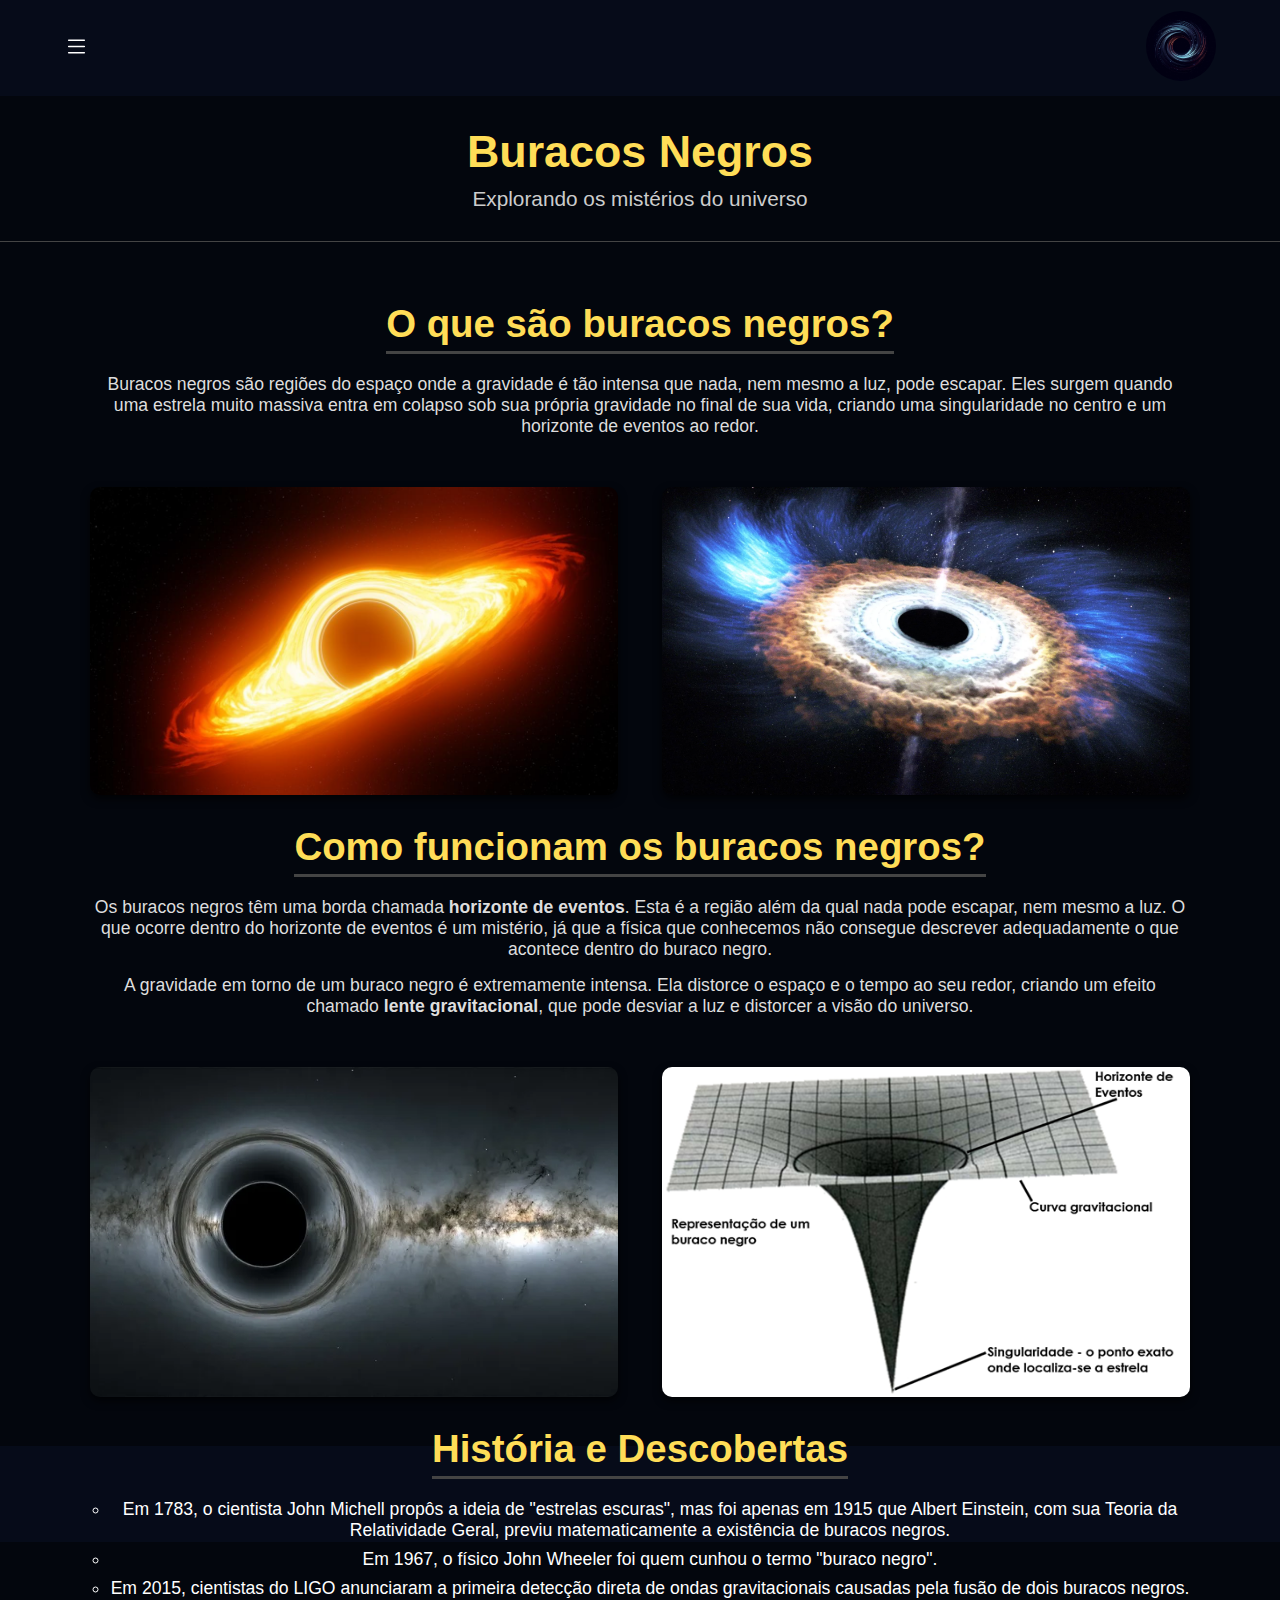
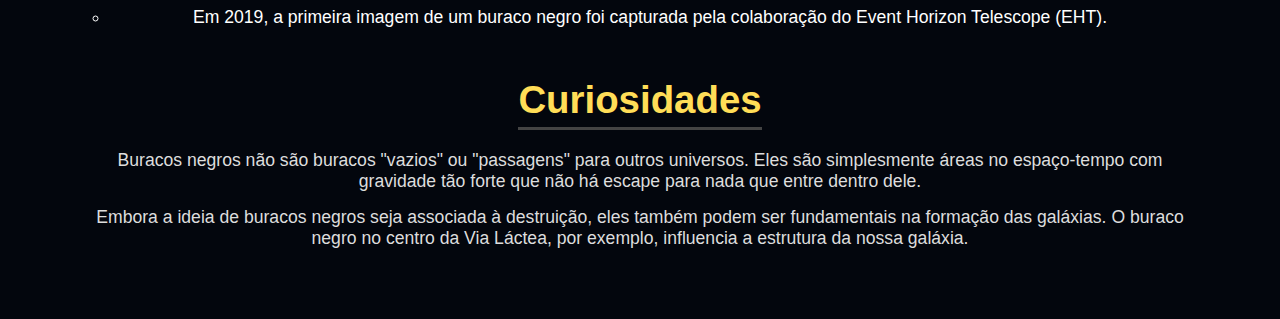
==== pages/buraco.html @ f30f5628 "Add files via upload" ====
<!DOCTYPE html>
<html lang="pt-br">
<head>
    <meta charset="UTF-8">
    <meta name="viewport" content="width=device-width, initial-scale=1.0">
    <link rel="shortcut icon" type="imagex/png" href="../icon/logo-quasar.ico">
    <link rel="stylesheet" href="../css/reset.css">
    <link rel="stylesheet" href="../css/index.css">
    <link rel="stylesheet" href="../css/Buraco_negro.css">
    <title>Universo Profundo</title>
</head>
<body>
    <header class="header" id="header">
            <button onclick="toggleSidebar()" class="icon-list">
                <svg xmlns="http://www.w3.org/2000/svg" width="25" height="25" fill="currentColor" class="bi bi-list" viewBox="0 0 16 16">
                    <path fill-rule="evenodd" d="M2.5 12a.5.5 0 0 1 .5-.5h10a.5.5 0 0 1 0 1H3a.5.5 0 0 1-.5-.5m0-4a.5.5 0 0 1 .5-.5h10a.5.5 0 0 1 0 1H3a.5.5 0 0 1-.5-.5m0-4a.5.5 0 0 1 .5-.5h10a.5.5 0 0 1 0 1H3a.5.5 0 0 1-.5-.5"/>
                  </svg>
            </button>
        <div class="img-header" id="img-header">
            <a href="../index.html"><img class="img-quasar" src="../img/logo-quasar.png" alt="quasar"></a>

        </div>
        <div class="navigation" id="navigation">
            <button onclick="toggleSidebar()" class="icon-list" id="icon-list2">
                <svg xmlns="http://www.w3.org/2000/svg" width="25" height="25" fill="currentColor" class="bi bi-list-nested" viewBox="0 0 16 16">
                    <path fill-rule="evenodd" d="M4.5 11.5A.5.5 0 0 1 5 11h10a.5.5 0 0 1 0 1H5a.5.5 0 0 1-.5-.5m-2-4A.5.5 0 0 1 3 7h10a.5.5 0 0 1 0 1H3a.5.5 0 0 1-.5-.5m-2-4A.5.5 0 0 1 1 3h10a.5.5 0 0 1 0 1H1a.5.5 0 0 1-.5-.5"/>
                  </svg>
            </button>
            <a href="../pages/comuninade.html" class="comunidade">Comunidade</a>
            <a href="../pages/sobre.html" class="sobre">Sobre-nós</a>
            <a href="../pages/entrar.html" class="entrar">Entrar</a>
            <a href="../pages/cadastro.html" class="cadastro">Cadastro</a>
        </div>

    </header>

    <main tabindex="0" onclick="closeSidebar()" class="content" id="content">
        <div id="cabecalhoBuraco">
            <h1>Buracos Negros</h1>
            <p>Explorando os mistérios do universo</p>
        </div>
          
          <div class="container">
            <!-- O que são buracos negros -->
            <section>
              <h2>O que são buracos negros?</h2>
              <p>Buracos negros são regiões do espaço onde a gravidade é tão intensa que nada, nem mesmo a luz, pode escapar. Eles surgem quando uma estrela muito massiva entra em colapso sob sua própria gravidade no final de sua vida, criando uma singularidade no centro e um horizonte de eventos ao redor.</p>
            </section>
        
            <!-- Imagens relacionadas ao conceito -->
            <div class="image-container">
              <img src="../img/buracosNegros/BuracoNegro.jpg" alt="Representação de um buraco negro">
              <img src="../img/buracosNegros/buracoGalaxia.png" alt="Galáxia com buraco negro">
            </div>
        
            <!-- Como funcionam os buracos negros -->
            <section>
              <h2>Como funcionam os buracos negros?</h2>
              <p>Os buracos negros têm uma borda chamada <strong>horizonte de eventos</strong>. Esta é a região além da qual nada pode escapar, nem mesmo a luz. O que ocorre dentro do horizonte de eventos é um mistério, já que a física que conhecemos não consegue descrever adequadamente o que acontece dentro do buraco negro.</p>
              <p>A gravidade em torno de um buraco negro é extremamente intensa. Ela distorce o espaço e o tempo ao seu redor, criando um efeito chamado <strong>lente gravitacional</strong>, que pode desviar a luz e distorcer a visão do universo.</p>
            </section>
        
            <!-- Imagens adicionais -->
            <div class="image-container">
              <img src="../img/buracosNegros/buracoNegroDistorçao.png" alt="Representação da distorção gravitacional">
              <img src="../img/buracosNegros/buracoExplicaçao.png" alt="Ilustração de buraco negro">
            </div>
        
            <!-- História e descobertas -->
            <section>
              <h2>História e Descobertas</h2>
              <ul>
                <li>Em 1783, o cientista John Michell propôs a ideia de "estrelas escuras", mas foi apenas em 1915 que Albert Einstein, com sua Teoria da Relatividade Geral, previu matematicamente a existência de buracos negros.</li>
                <li>Em 1967, o físico John Wheeler foi quem cunhou o termo "buraco negro".</li>
                <li>Em 2015, cientistas do LIGO anunciaram a primeira detecção direta de ondas gravitacionais causadas pela fusão de dois buracos negros.</li>
                <li>Em 2019, a primeira imagem de um buraco negro foi capturada pela colaboração do Event Horizon Telescope (EHT).</li>
              </ul>
            </section>
        
            <!-- Curiosidades -->
            <section>
              <h2>Curiosidades</h2>
              <p>Buracos negros não são buracos "vazios" ou "passagens" para outros universos. Eles são simplesmente áreas no espaço-tempo com gravidade tão forte que não há escape para nada que entre dentro dele.</p>
              <p>Embora a ideia de buracos negros seja associada à destruição, eles também podem ser fundamentais na formação das galáxias. O buraco negro no centro da Via Láctea, por exemplo, influencia a estrutura da nossa galáxia.</p>
            </section>
          </div>
    </main>

    <footer>
        <div class="footer">

        </div>
    </footer>
    <script src="../js/sidebar.js"></script>
</body>
</html>
---- css/index.css ----
:root {
    --color-white: #fff;
    --color-black: #000000;
    --color-blue1: #03060d;
    --color-blue2: #060b19;
    --color-blue3: #091126;
    --color-blue4: #0c1632;
    --color-dark1: rgb(39, 39, 39);
    --color-dark2: #2d2d2d;
    --color-dark3: #414141;
    --color-dark4: #1c1c1c;
    --color-dark5: #343434;
    --color-purple: #b040ff;
}
body{
    font-family: Arial, Helvetica, sans-serif;
    background-color: var(--color-blue1);
}
.img-quasar {
    width: 70px;
    width: 70px;
    border-radius: 50px;
    transition: 0.5s;
}
.img-quasar:hover{
    height: 75px;
    width: 75px;
}
.header {
    height: 6em;
    background-color: var(--color-blue2);
    justify-content: space-between;
    padding: 0 5%;
}
.header,
.navigation {
    display: flex;
    flex-direction: row;
    align-items: center;
    gap: 3em;
    z-index: 2;

}
.navigation a {
    text-decoration: none;
    color: var(--color-purple);
    transition: 0.5s;
    font-weight: bold;
}
.navigation a:hover {
    color: white;
    background-color: var(--color-dark3);
    padding: 10px;
    border-radius: 10px;
}

.content {
    color: var(--color-white);
    text-align: center;
    height: 94.75vh;
    transition: 1s;

}
.icon-list {
    display: none;
    background-color: transparent;
    border: none;
    color: var(--color-white);
    cursor: pointer;
}
#icon-list2 {
    margin: 3em 10em 0 5em;
}
@keyframes showSidebar {
    from {margin-left: -100vw;}
    top {margin-left: -10vw;}
    
}
@media screen and (max-width: 1334px) {
    .icon-list {
        display: block;
    }
    .navigation {
        position: absolute;
        flex-direction: column;
        top: 0;
        background-color: var(--color-dark5);
        height: 50vh;
        width: 35vw;
        border-radius: 10px;
        padding: 1em;
        margin-left: -100vw;
        transition: 1s;
    }
    .img-quasar {
        width: 70px;
        width: 70px;
        border-radius: 50px;
    }
}
@media screen and (max-width: 800px) {
    .icon-list {
        display: block;
    }
    .navigation {
        position: absolute;
        flex-direction: column;
        top: 0;
        background-color: var(--color-dark5);
        height: 50vh;
        width: 35vw;
        border-radius: 10px;
        padding: 1em;
        margin-left: -100vw;
        transition: 1s;
    }
    .img-quasar {
        width: 70px;
        width: 70px;
        border-radius: 50px;
    }
}
@media screen and (max-height: 827px) {
    .icon-list {
        display: block;
    }
    .navigation {
        position: absolute;
        flex-direction: column;
        top: 0;
        background-color: var(--color-dark5);
        height: 80vh;
        width: 35vw;
        border-radius: 10px;
        padding: 1em;
        margin-left: -100vw;
        transition: 1s;
    }
    .img-quasar {
        width: 70px;
        width: 70px;
        border-radius: 50px;
    }
}


.footer {
    background-color: var(--color-blue2);
    height: 6em;
}
---- css/Buraco_negro.css ----
:root {
    --color-white: #fff;
    --color-black: #000000;
    --color-blue1: #03060d;
    --color-blue2: #060b19;
    --color-blue3: #091126;
    --color-blue4: #0c1632;
    --color-dark1: rgb(39, 39, 39);
    --color-dark2: #2d2d2d;
    --color-dark3: #414141;
    --color-dark4: #1c1c1c;
    --color-dark5: #343434;
    --color-purple: #b040ff;
}
body{
    font-family: Arial, Helvetica, sans-serif;
    background-color: var(--color-blue1);
}
.img-quasar {
    width: 70px;
    width: 70px;
    border-radius: 50px;
    transition: 0.5s;
}
.img-quasar:hover{
    height: 75px;
    width: 75px;
}
.header {
    height: 6em;
    justify-content: space-between;
    padding: 0 5%;
}
.header,
.navigation {
    display: flex;
    flex-direction: row;
    align-items: center;
    gap: 3em;
    z-index: 2;

}
.navigation a {
    text-decoration: none;
    color: var(--color-purple);
    transition: 0.5s;
    font-weight: bold;
}
.navigation a:hover {
    color: white;
    background-color: var(--color-dark3);
    padding: 10px;
    border-radius: 10px;
}

.content {
    color: var(--color-white);
    text-align: center;
    height: 150vh;
    transition: 1s;

}
.icon-list {
    display: none;
    background-color: transparent;
    border: none;
    color: var(--color-white);
    cursor: pointer;
}
#icon-list2 {
    margin: 3em 10em 0 5em;
}
@keyframes showSidebar {
    from {margin-left: -100vw;}
    top {margin-left: -10vw;}
    
}
@media screen and (max-width: 1334px) {
    .icon-list {
        display: block;
    }
    .navigation {
        position: absolute;
        flex-direction: column;
        top: 0;
        background-color: var(--color-dark5);
        height: 50vh;
        width: 35vw;
        border-radius: 10px;
        padding: 1em;
        margin-left: -100vw;
        transition: 1s;
    }
    .img-quasar {
        width: 70px;
        width: 70px;
        border-radius: 50px;
    }
}
@media screen and (max-width: 800px) {
    .icon-list {
        display: block;
    }
    .navigation {
        position: absolute;
        flex-direction: column;
        top: 0;
        background-color: var(--color-dark5);
        height: 50vh;
        width: 35vw;
        border-radius: 10px;
        padding: 1em;
        margin-left: -100vw;
        transition: 1s;
    }
    .img-quasar {
        width: 70px;
        width: 70px;
        border-radius: 50px;
    }
}
@media screen and (max-height: 827px) {
    .icon-list {
        display: block;
    }
    .navigation {
        position: absolute;
        flex-direction: column;
        top: 0;
        background-color: var(--color-dark5);
        height: 80vh;
        width: 35vw;
        border-radius: 10px;
        padding: 1em;
        margin-left: -100vw;
        transition: 1s;
    }
    .img-quasar {
        width: 70px;
        width: 70px;
        border-radius: 50px;
    }
}


.footer {
    background-color: var(--color-blue2);
    height: 6em;
}



  /* Container Principal */
  .container {
    max-width: 1100px;
    margin: 40px auto;
    padding: 20px;
  }

  /* Seções */
  section {
    margin-bottom: 50px;
  }

  section h2 {
    font-size: 2.4rem;
    margin-bottom: 20px;
    color: #ffdd57;
    border-bottom: 3px solid #444;
    display: inline-block;
    padding-bottom: 5px;
  }

  section p {
    font-size: 1.1rem;
    margin-bottom: 15px;
    color: #ddd;
  }

  section ul {
    list-style: circle;
    margin-left: 20px;
  }

  section ul li {
    margin-bottom: 8px;
    font-size: 1.1rem;
  }

  /* Imagens */
  .image-container {
    display: flex;
    justify-content: space-between;
    flex-wrap: wrap;
    gap: 20px;
    margin-bottom: 30px;
  }

  .image-container img {
    width: 48%;
    border-radius: 10px;
    box-shadow: 0 4px 8px rgba(0, 0, 0, 0.7);
    max-height: 400px;
    object-fit: cover;
  }
#cabecalhoBuraco {
      padding: 30px 20px;
      text-align: center;
      border-bottom: 1px solid #444;
}

#cabecalhoBuraco h1 {
    font-size: 2.8rem;
      color: #ffdd57;
      margin-bottom: 10px;
}
#cabecalhoBuraco p {
    font-size: 1.3rem;
      color: #ccc;
}
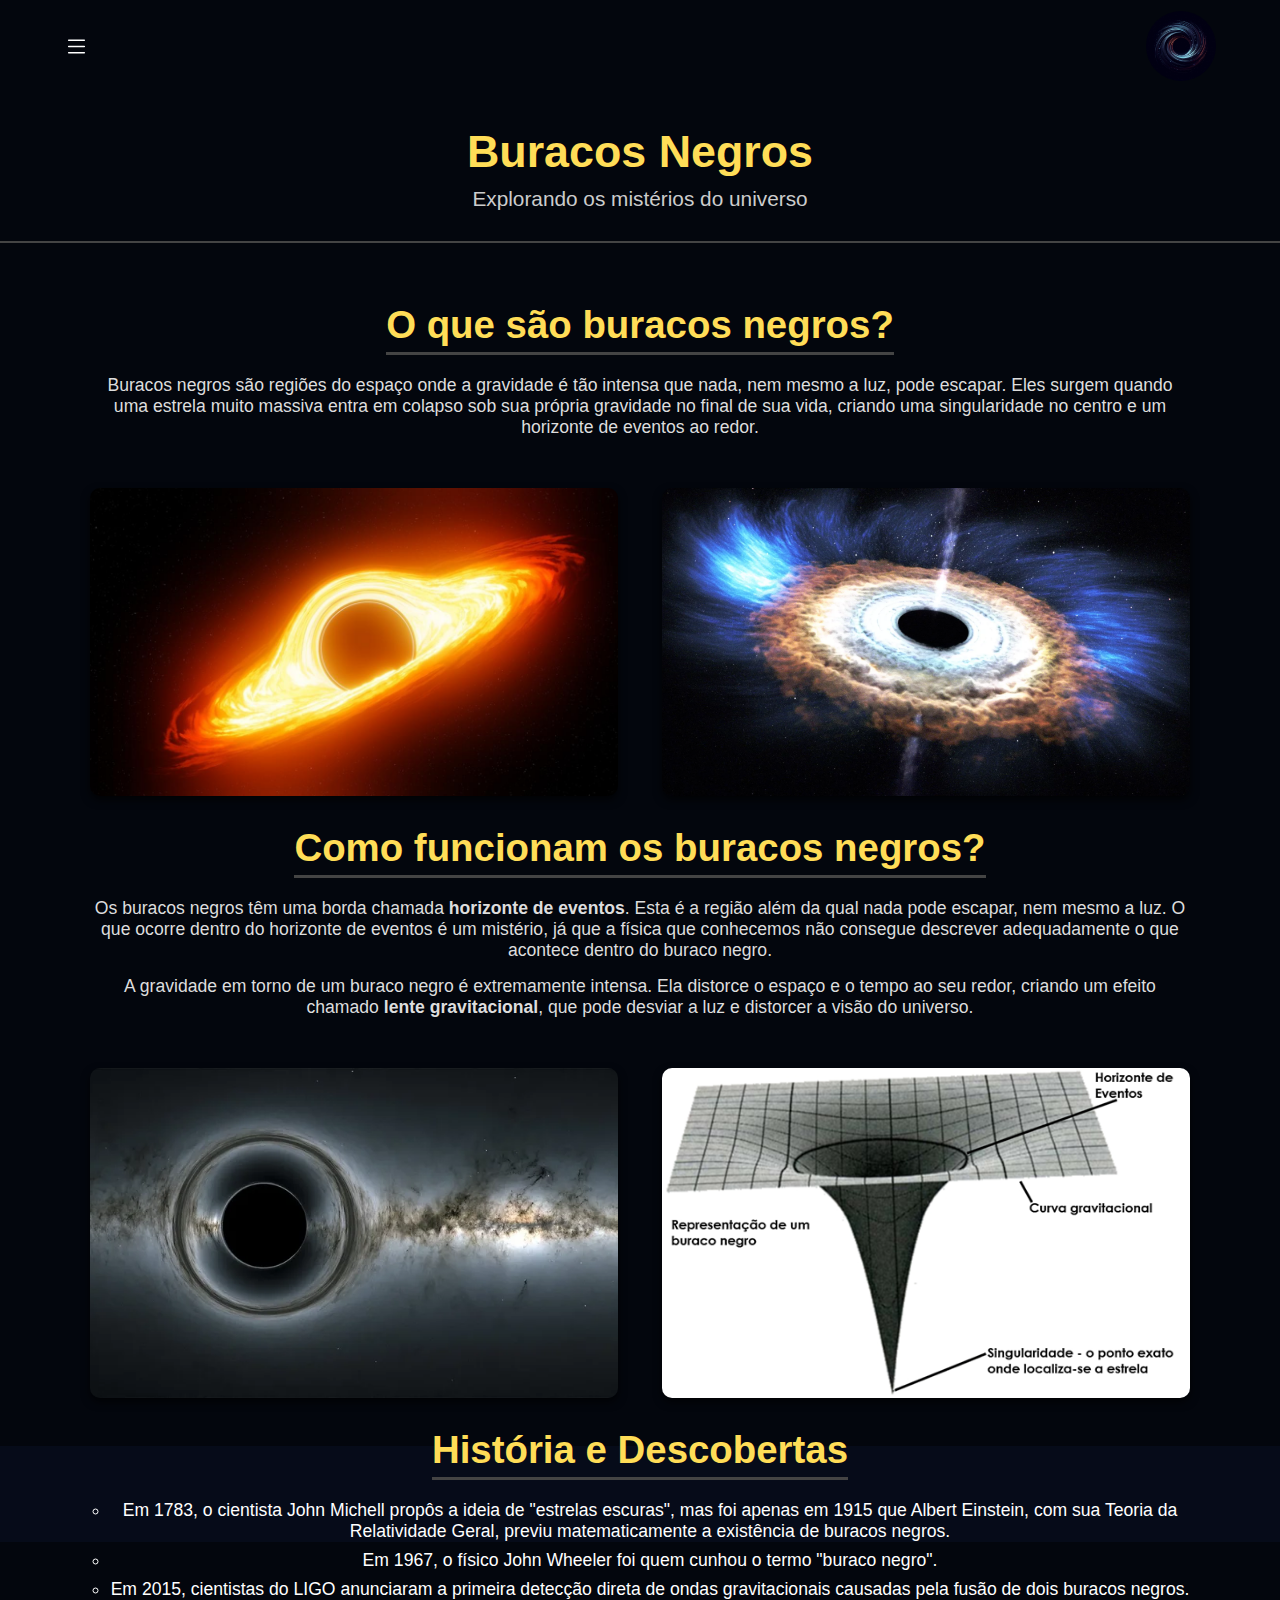
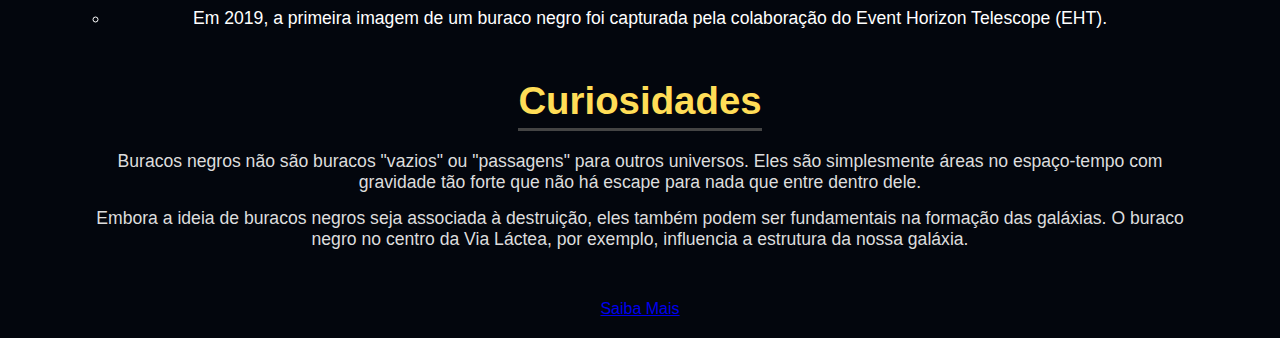
==== commit 275fb008: "Add files via upload" ====
--- a/pages/buraco.html
+++ b/pages/buraco.html
@@ -6,7 +6,6 @@
     <meta name="viewport" content="width=device-width, initial-scale=1.0">
     <link rel="shortcut icon" type="imagex/png" href="../icon/logo-quasar.ico">
     <link rel="stylesheet" href="../css/reset.css">
-    <link rel="stylesheet" href="../css/index.css">
     <link rel="stylesheet" href="../css/Buraco_negro.css">
     <title>Universo Profundo</title>
 </head>
@@ -84,6 +83,7 @@
               <p>Buracos negros não são buracos "vazios" ou "passagens" para outros universos. Eles são simplesmente áreas no espaço-tempo com gravidade tão forte que não há escape para nada que entre dentro dele.</p>
               <p>Embora a ideia de buracos negros seja associada à destruição, eles também podem ser fundamentais na formação das galáxias. O buraco negro no centro da Via Láctea, por exemplo, influencia a estrutura da nossa galáxia.</p>
             </section>
+            <a href="https://www.nasa.gov/black-holes">Saiba Mais</a>
           </div>
     </main>
 
--- a/css/Buraco_negro.css
+++ b/css/Buraco_negro.css
@@ -206,7 +206,7 @@
 #cabecalhoBuraco {
       padding: 30px 20px;
       text-align: center;
-      border-bottom: 1px solid #444;
+      border-bottom: 2px solid #444;
 }
 
 #cabecalhoBuraco h1 {
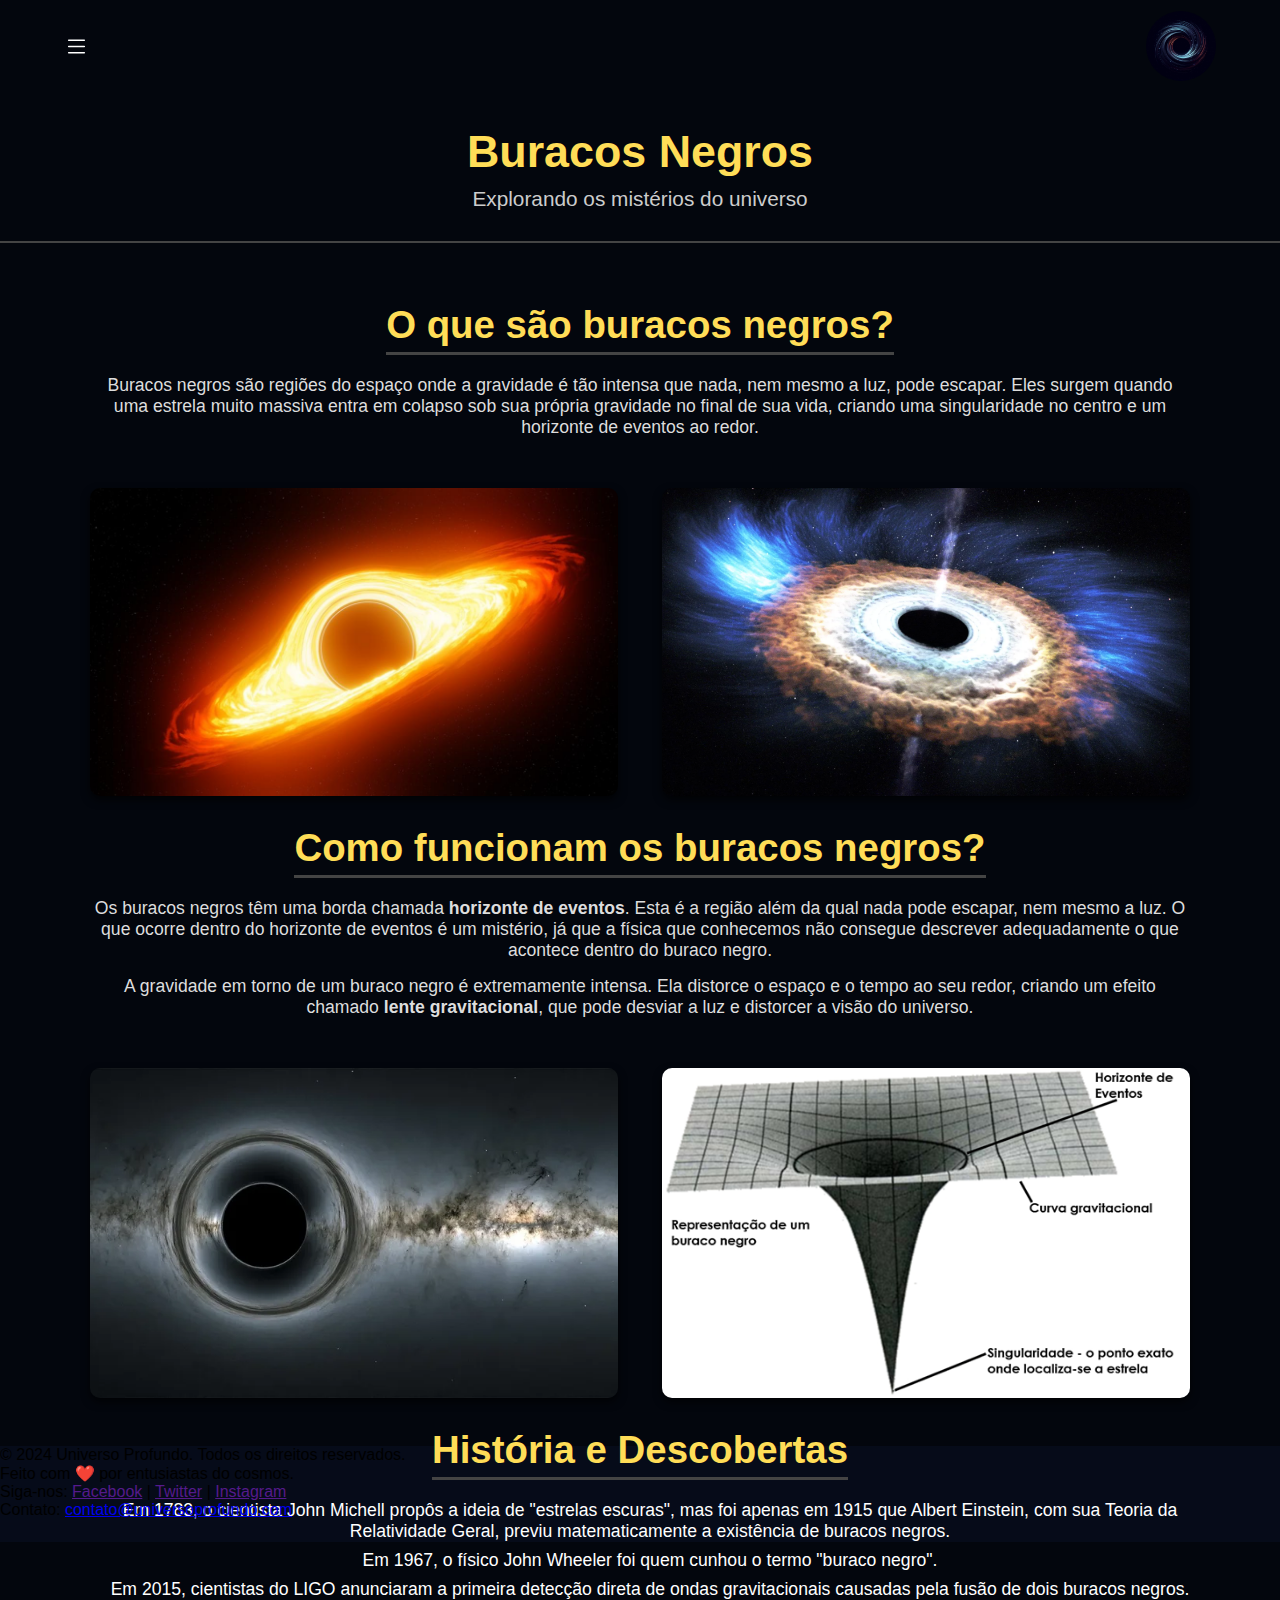
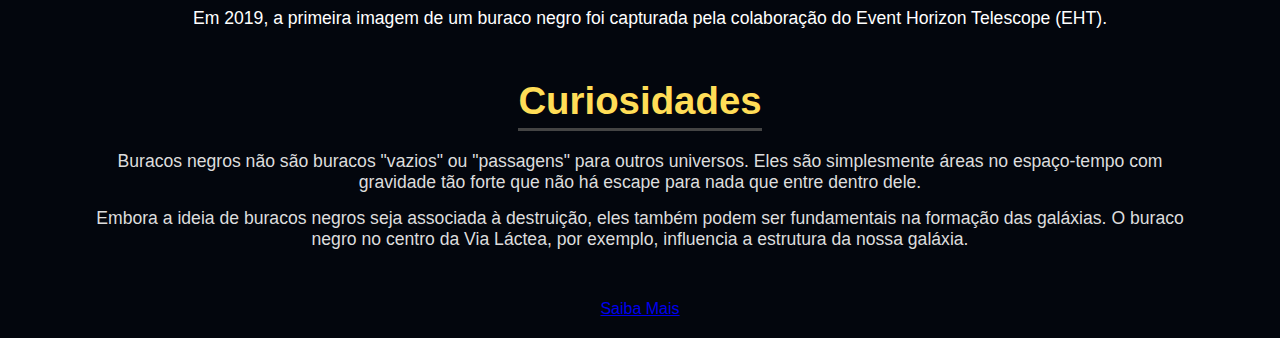
==== commit 55a0963c: "Add files via upload" ====
--- a/pages/buraco.html
+++ b/pages/buraco.html
@@ -1,4 +1,3 @@
-
 <!DOCTYPE html>
 <html lang="pt-br">
 <head>
@@ -11,27 +10,24 @@
 </head>
 <body>
     <header class="header" id="header">
-            <button onclick="toggleSidebar()" class="icon-list">
-                <svg xmlns="http://www.w3.org/2000/svg" width="25" height="25" fill="currentColor" class="bi bi-list" viewBox="0 0 16 16">
-                    <path fill-rule="evenodd" d="M2.5 12a.5.5 0 0 1 .5-.5h10a.5.5 0 0 1 0 1H3a.5.5 0 0 1-.5-.5m0-4a.5.5 0 0 1 .5-.5h10a.5.5 0 0 1 0 1H3a.5.5 0 0 1-.5-.5m0-4a.5.5 0 0 1 .5-.5h10a.5.5 0 0 1 0 1H3a.5.5 0 0 1-.5-.5"/>
-                  </svg>
-            </button>
+        <button onclick="toggleSidebar()" class="icon-list">
+            <svg xmlns="http://www.w3.org/2000/svg" width="25" height="25" fill="currentColor" class="bi bi-list" viewBox="0 0 16 16">
+                <path fill-rule="evenodd" d="M2.5 12a.5.5 0 0 1 .5-.5h10a.5.5 0 0 1 0 1H3a.5.5 0 0 1-.5-.5m0-4a.5.5 0 0 1 .5-.5h10a.5.5 0 0 1 0 1H3a.5.5 0 0 1-.5-.5m0-4a.5.5 0 0 1 .5-.5h10a.5.5 0 0 1 0 1H3a.5.5 0 0 1-.5-.5"/>
+            </svg>
+        </button>
         <div class="img-header" id="img-header">
             <a href="../index.html"><img class="img-quasar" src="../img/logo-quasar.png" alt="quasar"></a>
-
         </div>
         <div class="navigation" id="navigation">
             <button onclick="toggleSidebar()" class="icon-list" id="icon-list2">
                 <svg xmlns="http://www.w3.org/2000/svg" width="25" height="25" fill="currentColor" class="bi bi-list-nested" viewBox="0 0 16 16">
                     <path fill-rule="evenodd" d="M4.5 11.5A.5.5 0 0 1 5 11h10a.5.5 0 0 1 0 1H5a.5.5 0 0 1-.5-.5m-2-4A.5.5 0 0 1 3 7h10a.5.5 0 0 1 0 1H3a.5.5 0 0 1-.5-.5m-2-4A.5.5 0 0 1 1 3h10a.5.5 0 0 1 0 1H1a.5.5 0 0 1-.5-.5"/>
-                  </svg>
+                </svg>
             </button>
-            <a href="../pages/comuninade.html" class="comunidade">Comunidade</a>
             <a href="../pages/sobre.html" class="sobre">Sobre-nós</a>
             <a href="../pages/entrar.html" class="entrar">Entrar</a>
             <a href="../pages/cadastro.html" class="cadastro">Cadastro</a>
         </div>
-
     </header>
 
     <main tabindex="0" onclick="closeSidebar()" class="content" id="content">
@@ -39,59 +35,73 @@
             <h1>Buracos Negros</h1>
             <p>Explorando os mistérios do universo</p>
         </div>
-          
-          <div class="container">
+
+        <div class="container">
             <!-- O que são buracos negros -->
             <section>
-              <h2>O que são buracos negros?</h2>
-              <p>Buracos negros são regiões do espaço onde a gravidade é tão intensa que nada, nem mesmo a luz, pode escapar. Eles surgem quando uma estrela muito massiva entra em colapso sob sua própria gravidade no final de sua vida, criando uma singularidade no centro e um horizonte de eventos ao redor.</p>
+                <h2>O que são buracos negros?</h2>
+                <p>Buracos negros são regiões do espaço onde a gravidade é tão intensa que nada, nem mesmo a luz, pode escapar. Eles surgem quando uma estrela muito massiva entra em colapso sob sua própria gravidade no final de sua vida, criando uma singularidade no centro e um horizonte de eventos ao redor.</p>
             </section>
-        
+
             <!-- Imagens relacionadas ao conceito -->
             <div class="image-container">
-              <img src="../img/buracosNegros/BuracoNegro.jpg" alt="Representação de um buraco negro">
-              <img src="../img/buracosNegros/buracoGalaxia.png" alt="Galáxia com buraco negro">
+                <img src="../img/buracosNegros/BuracoNegro.jpg" alt="Representação de um buraco negro" class="img-illustration">
+                <img src="../img/buracosNegros/buracoGalaxia.png" alt="Galáxia com buraco negro" class="img-illustration">
             </div>
-        
+
             <!-- Como funcionam os buracos negros -->
             <section>
-              <h2>Como funcionam os buracos negros?</h2>
-              <p>Os buracos negros têm uma borda chamada <strong>horizonte de eventos</strong>. Esta é a região além da qual nada pode escapar, nem mesmo a luz. O que ocorre dentro do horizonte de eventos é um mistério, já que a física que conhecemos não consegue descrever adequadamente o que acontece dentro do buraco negro.</p>
-              <p>A gravidade em torno de um buraco negro é extremamente intensa. Ela distorce o espaço e o tempo ao seu redor, criando um efeito chamado <strong>lente gravitacional</strong>, que pode desviar a luz e distorcer a visão do universo.</p>
+                <h2>Como funcionam os buracos negros?</h2>
+                <p>Os buracos negros têm uma borda chamada <strong>horizonte de eventos</strong>. Esta é a região além da qual nada pode escapar, nem mesmo a luz. O que ocorre dentro do horizonte de eventos é um mistério, já que a física que conhecemos não consegue descrever adequadamente o que acontece dentro do buraco negro.</p>
+                <p>A gravidade em torno de um buraco negro é extremamente intensa. Ela distorce o espaço e o tempo ao seu redor, criando um efeito chamado <strong>lente gravitacional</strong>, que pode desviar a luz e distorcer a visão do universo.</p>
             </section>
-        
+
             <!-- Imagens adicionais -->
             <div class="image-container">
-              <img src="../img/buracosNegros/buracoNegroDistorçao.png" alt="Representação da distorção gravitacional">
-              <img src="../img/buracosNegros/buracoExplicaçao.png" alt="Ilustração de buraco negro">
+                <img src="../img/buracosNegros/buracoNegroDistorçao.png" alt="Representação da distorção gravitacional" class="img-illustration">
+                <img src="../img/buracosNegros/buracoExplicaçao.png" alt="Ilustração de buraco negro" class="img-illustration">
             </div>
-        
+
             <!-- História e descobertas -->
             <section>
-              <h2>História e Descobertas</h2>
-              <ul>
-                <li>Em 1783, o cientista John Michell propôs a ideia de "estrelas escuras", mas foi apenas em 1915 que Albert Einstein, com sua Teoria da Relatividade Geral, previu matematicamente a existência de buracos negros.</li>
-                <li>Em 1967, o físico John Wheeler foi quem cunhou o termo "buraco negro".</li>
-                <li>Em 2015, cientistas do LIGO anunciaram a primeira detecção direta de ondas gravitacionais causadas pela fusão de dois buracos negros.</li>
-                <li>Em 2019, a primeira imagem de um buraco negro foi capturada pela colaboração do Event Horizon Telescope (EHT).</li>
-              </ul>
+                <h2>História e Descobertas</h2>
+                <ul>
+                    <li>Em 1783, o cientista John Michell propôs a ideia de "estrelas escuras", mas foi apenas em 1915 que Albert Einstein, com sua Teoria da Relatividade Geral, previu matematicamente a existência de buracos negros.</li>
+                    <li>Em 1967, o físico John Wheeler foi quem cunhou o termo "buraco negro".</li>
+                    <li>Em 2015, cientistas do LIGO anunciaram a primeira detecção direta de ondas gravitacionais causadas pela fusão de dois buracos negros.</li>
+                    <li>Em 2019, a primeira imagem de um buraco negro foi capturada pela colaboração do Event Horizon Telescope (EHT).</li>
+                </ul>
             </section>
-        
+
             <!-- Curiosidades -->
             <section>
-              <h2>Curiosidades</h2>
-              <p>Buracos negros não são buracos "vazios" ou "passagens" para outros universos. Eles são simplesmente áreas no espaço-tempo com gravidade tão forte que não há escape para nada que entre dentro dele.</p>
-              <p>Embora a ideia de buracos negros seja associada à destruição, eles também podem ser fundamentais na formação das galáxias. O buraco negro no centro da Via Láctea, por exemplo, influencia a estrutura da nossa galáxia.</p>
+                <h2>Curiosidades</h2>
+                <p>Buracos negros não são buracos "vazios" ou "passagens" para outros universos. Eles são simplesmente áreas no espaço-tempo com gravidade tão forte que não há escape para nada que entre dentro dele.</p>
+                <p>Embora a ideia de buracos negros seja associada à destruição, eles também podem ser fundamentais na formação das galáxias. O buraco negro no centro da Via Láctea, por exemplo, influencia a estrutura da nossa galáxia.</p>
             </section>
+
             <a href="https://www.nasa.gov/black-holes">Saiba Mais</a>
-          </div>
+        </div>
     </main>
 
     <footer>
         <div class="footer">
-
+            <div class="footer-content">
+                <p>&copy; 2024 Universo Profundo. Todos os direitos reservados.</p>
+                <p>Feito com ❤️ por entusiastas do cosmos.</p>
+                <p>
+                    Siga-nos:
+                    <a href="" target="_blank">Facebook</a> |
+                    <a href="" target="_blank">Twitter</a> |
+                    <a href="" target="_blank">Instagram</a>
+                </p>
+            </div>
+            <div class="footer-contact">
+                <p>Contato: <a href="mailto:contato@universoprofundo.com">contato@universoprofundo.com</a></p>
+            </div>
         </div>
     </footer>
+
     <script src="../js/sidebar.js"></script>
 </body>
 </html>
--- a/css/Buraco_negro.css
+++ b/css/Buraco_negro.css
@@ -217,4 +217,7 @@
 #cabecalhoBuraco p {
     font-size: 1.3rem;
       color: #ccc;
+}
+li{
+    list-style: none;
 }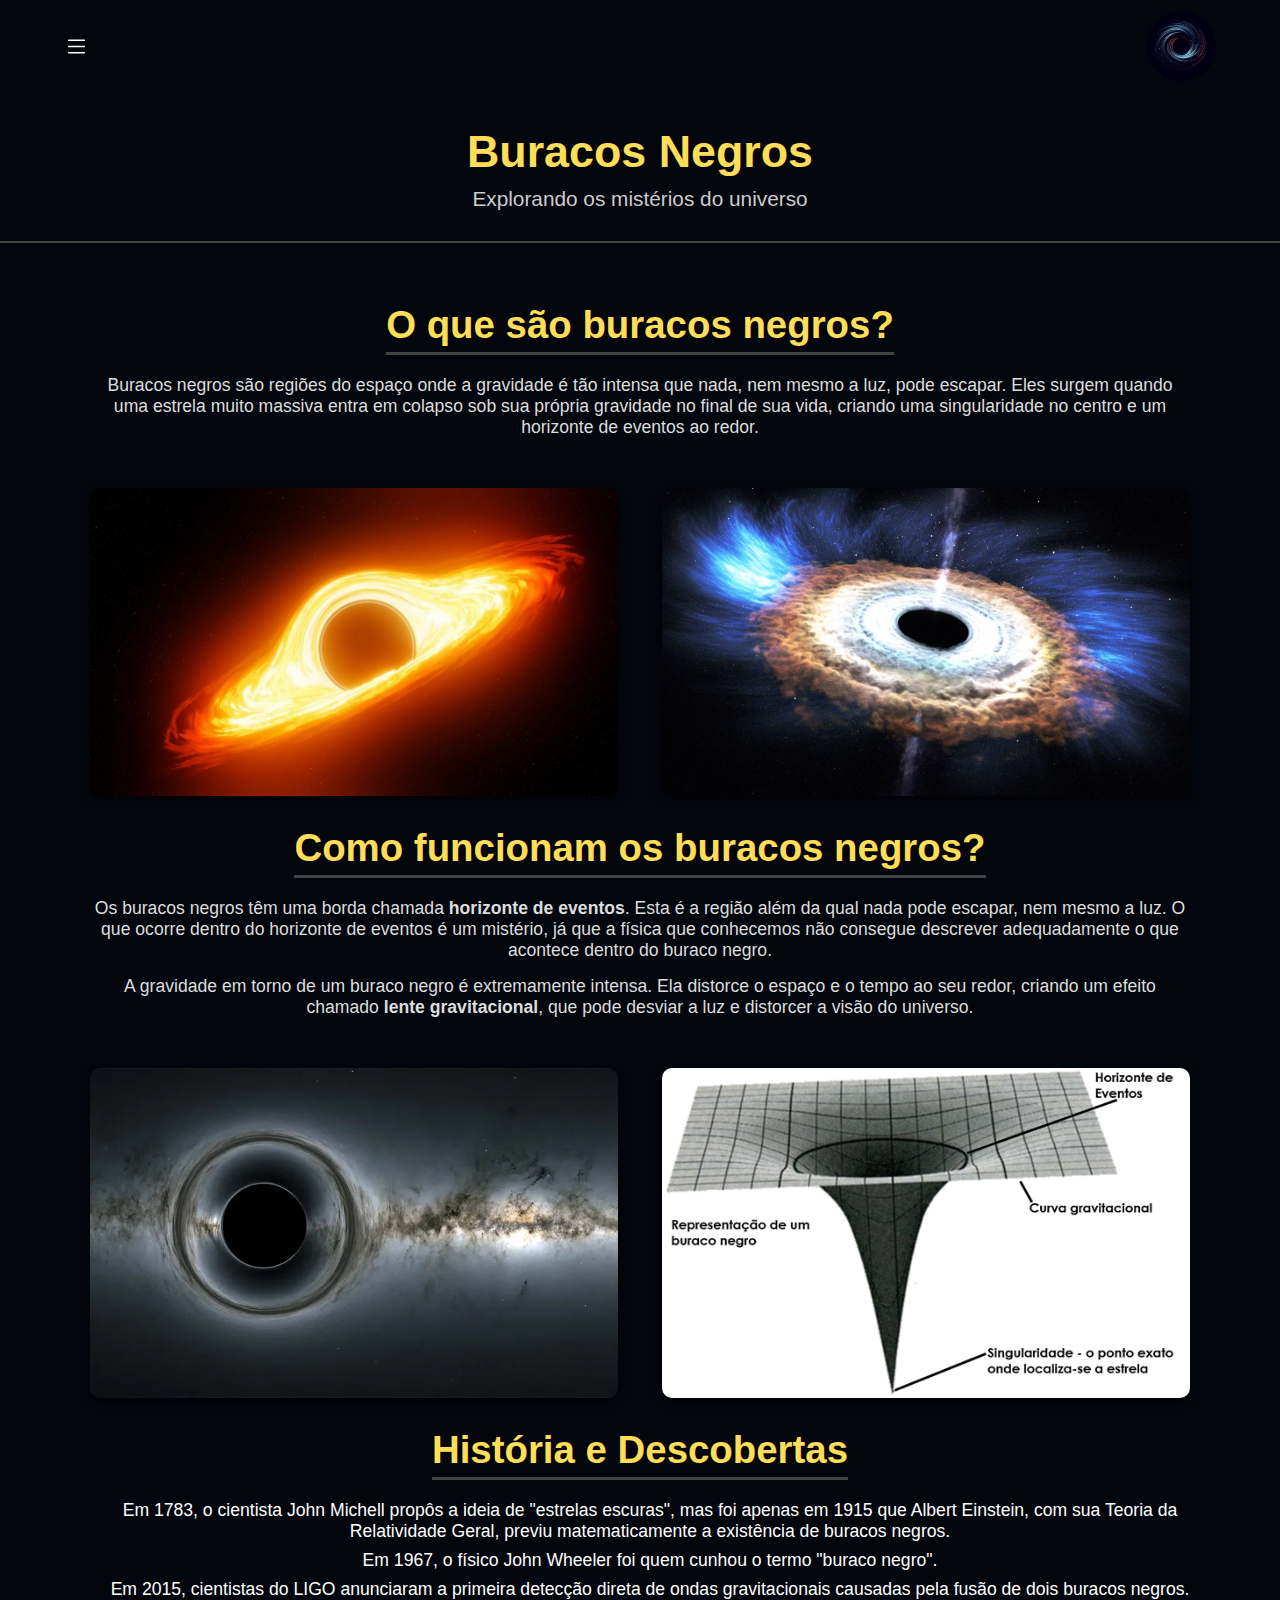
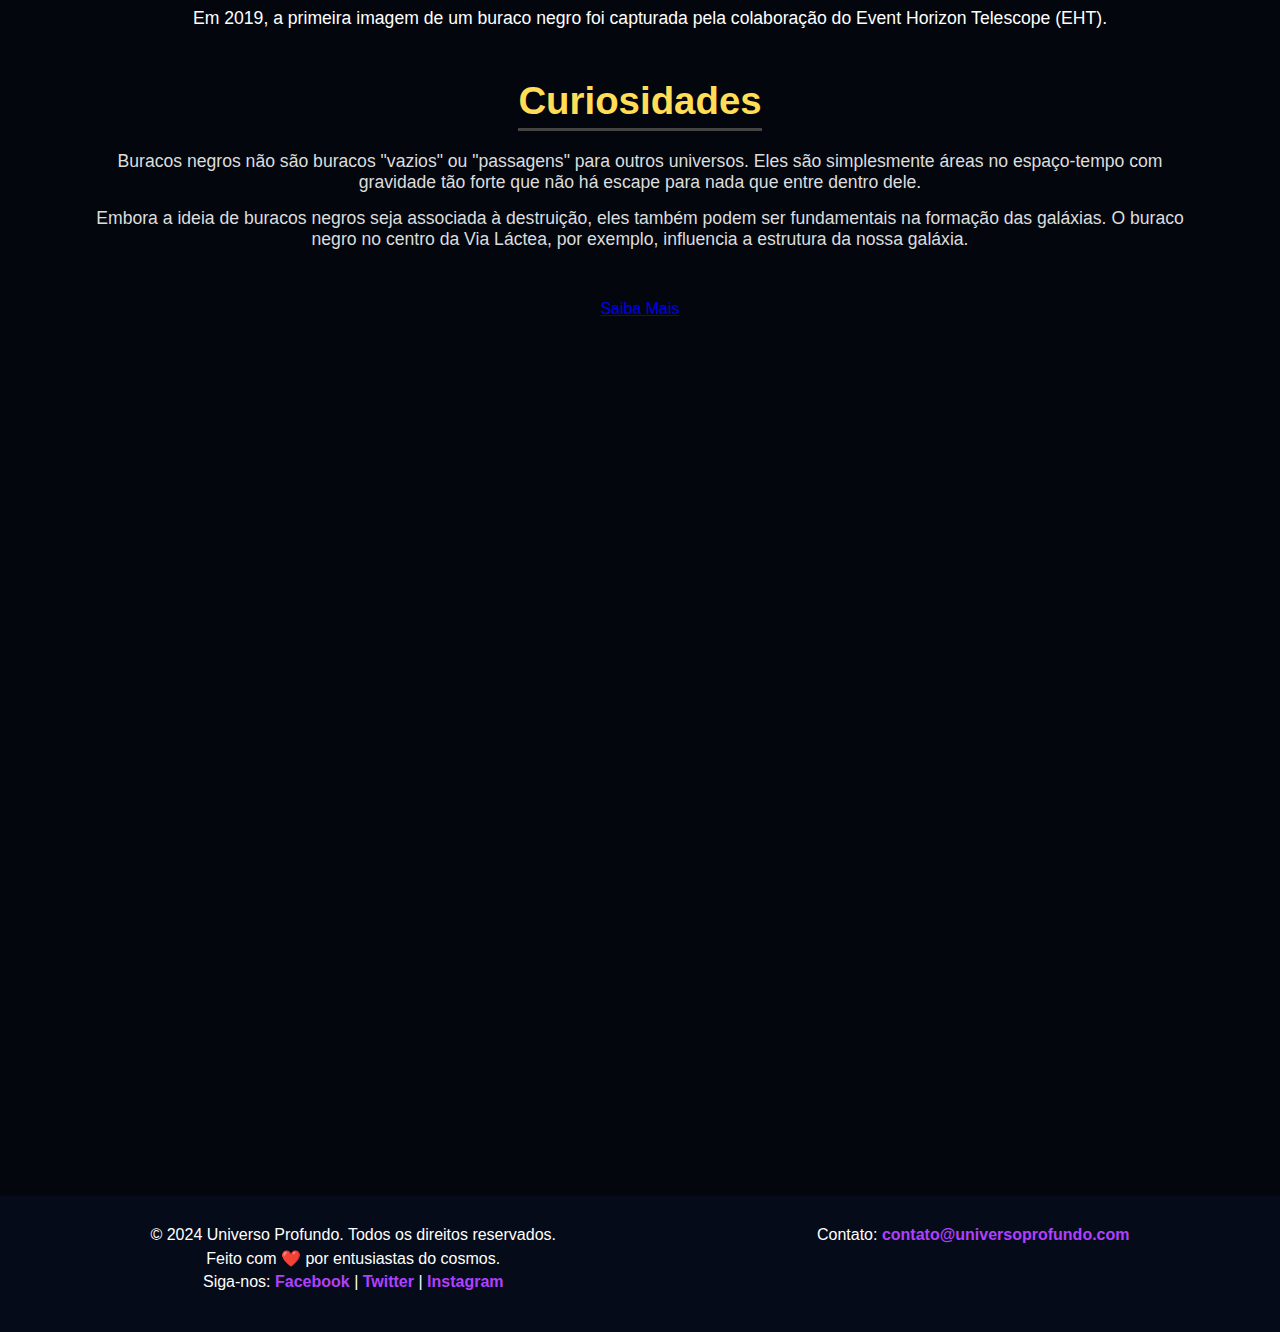
==== commit 93a0ded1: "Add files via upload" ====
--- a/pages/buraco.html
+++ b/pages/buraco.html
@@ -24,7 +24,7 @@
                     <path fill-rule="evenodd" d="M4.5 11.5A.5.5 0 0 1 5 11h10a.5.5 0 0 1 0 1H5a.5.5 0 0 1-.5-.5m-2-4A.5.5 0 0 1 3 7h10a.5.5 0 0 1 0 1H3a.5.5 0 0 1-.5-.5m-2-4A.5.5 0 0 1 1 3h10a.5.5 0 0 1 0 1H1a.5.5 0 0 1-.5-.5"/>
                 </svg>
             </button>
-            <a href="../pages/sobre.html" class="sobre">Sobre-nós</a>
+            
             <a href="../pages/entrar.html" class="entrar">Entrar</a>
             <a href="../pages/cadastro.html" class="cadastro">Cadastro</a>
         </div>
--- a/css/Buraco_negro.css
+++ b/css/Buraco_negro.css
@@ -220,4 +220,67 @@
 }
 li{
     list-style: none;
+}
+
+.footer {
+    background-color: var(--color-blue2); /* Cor de fundo consistente com o tema */
+    color: var(--color-white); /* Texto branco para contraste */
+    display: flex;
+    justify-content: space-between; /* Espaçamento entre as seções */
+    align-items: center;
+    padding: 20px;
+    font-size: 1rem;
+    flex-wrap: wrap; /* Ajusta o layout em telas menores */
+}
+
+.footer-content, .footer-contact {
+    margin: 10px; /* Espaçamento interno */
+}
+
+.footer-content p, .footer-contact p {
+    margin: 5px 0; /* Espaçamento entre os parágrafos */
+}
+
+.footer a {
+    color: var(--color-purple); /* Link na cor roxa */
+    text-decoration: none; /* Remove sublinhado dos links */
+    font-weight: bold;
+    transition: color 0.3s ease; /* Transição suave na mudança de cor */
+}
+
+.footer a:hover {
+    color: var(--color-white); /* Branco ao passar o mouse */
+    text-decoration: underline; /* Adiciona sublinhado no hover */
+}
+
+.footer-contact a {
+    font-weight: bold; /* Destaca o e-mail */
+    color: var(--color-purple);
+}
+
+@media screen and (max-width: 768px) {
+    .footer {
+        flex-direction: column; /* Coloca os itens em coluna em telas menores */
+        text-align: center;
+    }
+    .footer-content, .footer-contact {
+        margin: 5px 0;
+        
+    }
+    .content {
+        height: 300vh;
+    }
+}
+@media screen and (max-width: 1366px) {
+    .footer {
+        flex-direction: column;
+        text-align: center;
+        margin-top: auto;
+    }
+    .footer-content, .footer-contact {
+        margin: 5px 0;
+    }
+    .content{
+        height: 300vh;
+    }
 }